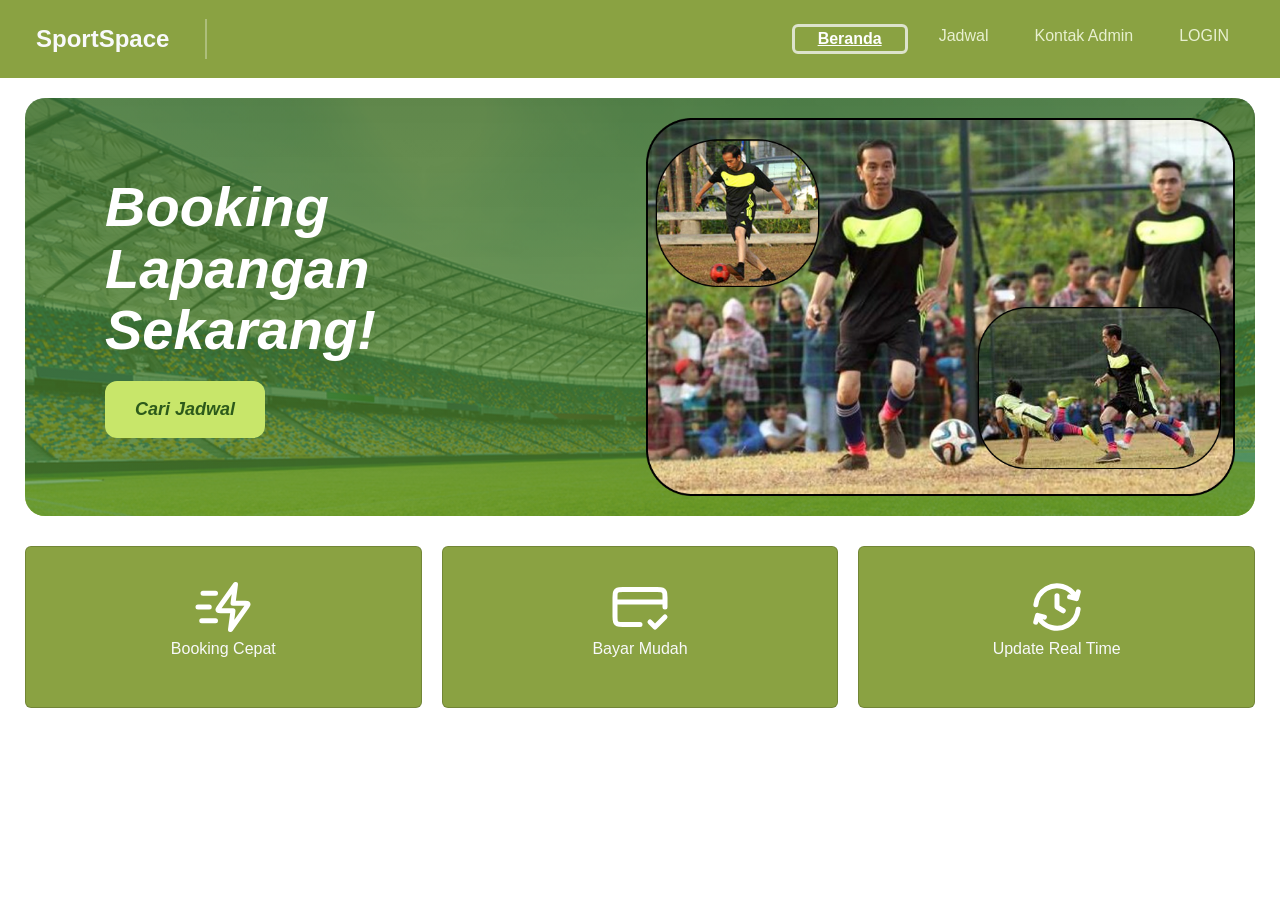
==== Tugas B/SportSpace2/index.html @ 16790922 "Ubah folder" ====
<!DOCTYPE html>
<html lang="id">
<head>
    <meta charset="UTF-8">
    <meta name="viewport" content="width=device-width, initial-scale=1.0">
    <title>SportSpace - Beranda</title>
    <link rel="stylesheet" href="assets/style/style-beranda.css">
    <link href="https://cdn.jsdelivr.net/npm/bootstrap@5.3.3/dist/css/bootstrap.min.css" rel="stylesheet">
    <script src="assets/js/app.js"></script>
</head>
<body>

    <!-- <header class="navbar">
        <div class="logo">
          <span class="sport">Sport</span><span class="space">Space</span>
          <div class="logo-underline"></div>
        </div>
        <div class="nav-divider"></div> -->
        <nav class="navbar navbar-expand-lg d-flex flex-column flex-lg-row py-3">
            <div class="container-fluid d-flex flex-column flex-lg-row align-items-center gap-3">
                <!-- logo -->
                <div class="navbar-brand fw-bold m-0 ps-0 ps-lg-4 text-light">
                    <strong style="font-size: x-large;">SportSpace</strong>
                </div>
                <div class="nav-divider"></div>

                <!-- navigasi -->
                 <div class="d-flex flex-row justify-content-center justify-content-lg-end align-items-center w-100 pe-0 pe-lg-4">
                    <ul class="navbar-nav mb-2 mb-lg-0 gap-3 text-center flex-row w-100 justify-content-center justify-content-lg-end">
                        <li class="nav-item border border-light border-3 border-opacity-75 rounded px-2"><a href="index.html" class="nav-link active text-light">Beranda</a></li>
                        <li class="nav-item"><a href="jadwal.html" class="nav-link text-light">Jadwal</a></li>
                        <li class="nav-item"><a href="kontak.html" class="nav-link text-light">Kontak Admin</a></li>
                        <li class="nav-item"><a href="login.html" class="nav-link text-light">LOGIN</a></li>
                    </ul>
                 </div>
            </div>
        </nav>
    <!-- </header> -->

    <main>
        <section class="hero">
          <div class="hero-bg"></div>
            <div class="hero-left">
                <h1>Booking<br>Lapangan<br>Sekarang!</h1>
                <a href="jadwal.html">
                    <button class="btn-cari">Cari Jadwal</button>
                </a>
                
            </div>
            <div class="hero-visual">
              <img src="assets/img/joko.png" alt="SportSpace Hero Visual" class="img-hero-single">
            </div>
        </section>

        <section class="features">
            <div class="card primaryss-color">
                <div class="icon primaryss-color">
                    <img src="assets/img/fast.svg" alt="Booking Cepat">
                </div>
                <p class="text-light">Booking Cepat</p>
            </div>
            <div class="card primaryss-color">
                <div class="icon primaryss-color">
                    <img src="assets/img/card.svg" alt="Bayar Mudah">

                </div>
                <p class="text-light">Bayar Mudah</p>
            </div>
            <div class="card primaryss-color">
                <div class="icon primaryss-color">
                    <img src="assets/img/clock.svg" alt="Update Real Time">

                </div>
                <p  class="text-light">Update Real Time</p>
            </div>
        </section>
    </main>

</body>
</html>
---- Tugas B/SportSpace2/assets/style/style-beranda.css ----
* {
    margin : 0;
    padding: 0;
    box-sizing: border-box;
    font-family: 'Arial', sans-serif;
}

body {
    background-color: #F9FFE6;
}

.primaryss-color {
    background-color: #8AA242 !important;
}

.secondaryss-color {
    background-color: #c8e66a !important;
}

/* Modifikasi penyesuaian Navbar Bootstrap */
.navbar {
    background-color: #8AA242 !important;
    padding: 15px 40px;
    color: white;
}

.nav-divider {
    width: 2px;
    height: 40px;
    background: rgba(255,255,255,0.3);
    margin: 0 20px;
}

.navbar-nav .nav-link {
    color: #e8f0d0 !important;
    padding: 0 15px !important;
}

.navbar-nav .nav-link.active {
    text-decoration: underline !important;
    font-weight: bold !important;
    color: #FFFFFF !important;
}

/* Hero Section Layout */
.hero {
    position: relative;
    margin: 20px 25px;
    min-height: 400px; 
    border-radius: 20px;
    overflow: hidden;
    display: flex;
    align-items: stretch; 
}

.hero-bg {
    position: absolute;
    inset: 0;
    background: 
        linear-gradient(180deg, rgba(58, 107, 32, 0.8) 0%, rgba(90, 144, 48, 0.7) 100%), 
        url('../img/Lapangan bola.png');
    background-size: cover; 
    background-position: center; 
    z-index: -1;
}

.hero-left {
    flex: 1.2; 
    display: flex;
    flex-direction: column;
    justify-content: center;
    padding-left: 80px;
    padding-right: 20px; 
    z-index: 2;
}

.hero-left h1 {
    font-size: 56px; 
    font-weight: 900;
    color: white;
    font-style: italic;
    line-height: 1.1;
    margin-bottom: 20px;
}

.hero-visual {
    flex: 1.8;
    display: flex; 
    justify-content: flex-end; 
    padding: 20px; 
    overflow: hidden; 
}

.img-hero-single {
    max-width: 90%; 
    max-height: 100%; 
    object-fit: contain; 
}

.btn-cari {
    background: #c8e66a;
    color: #2d5a1b;
    border: none;
    border-radius: 12px;
    padding: 15px 30px;
    font-size: 18px;
    font-weight: bold;
    font-style: italic;
    cursor: pointer;
    transition: 0.2s ease;
}

.btn-cari:hover {
    background: #b5d15c;
    transform: scale(1.03);
}

/* Feature Grid Cards */
.features {
    display: grid;
    grid-template-columns: repeat(3, 1fr); 
    gap: 20px;
    margin: 30px 25px;
}

.card {
    background: #8AA242;
    border: 2px solid #2d5a1b;
    border-radius: 15px;
    padding: 30px;
    text-align: center;
    color: white;
    display: flex;
    flex-direction: column;
    align-items: center;
    justify-content: center;
}

.icon {
    width: 60px;
    height: 60px;
    display: flex;
    justify-content: center;
    align-items: center;
}

.icon img {
    filter: brightness(0) invert(1);
    width: 100%;
    height: auto;
    object-fit: contain;
}
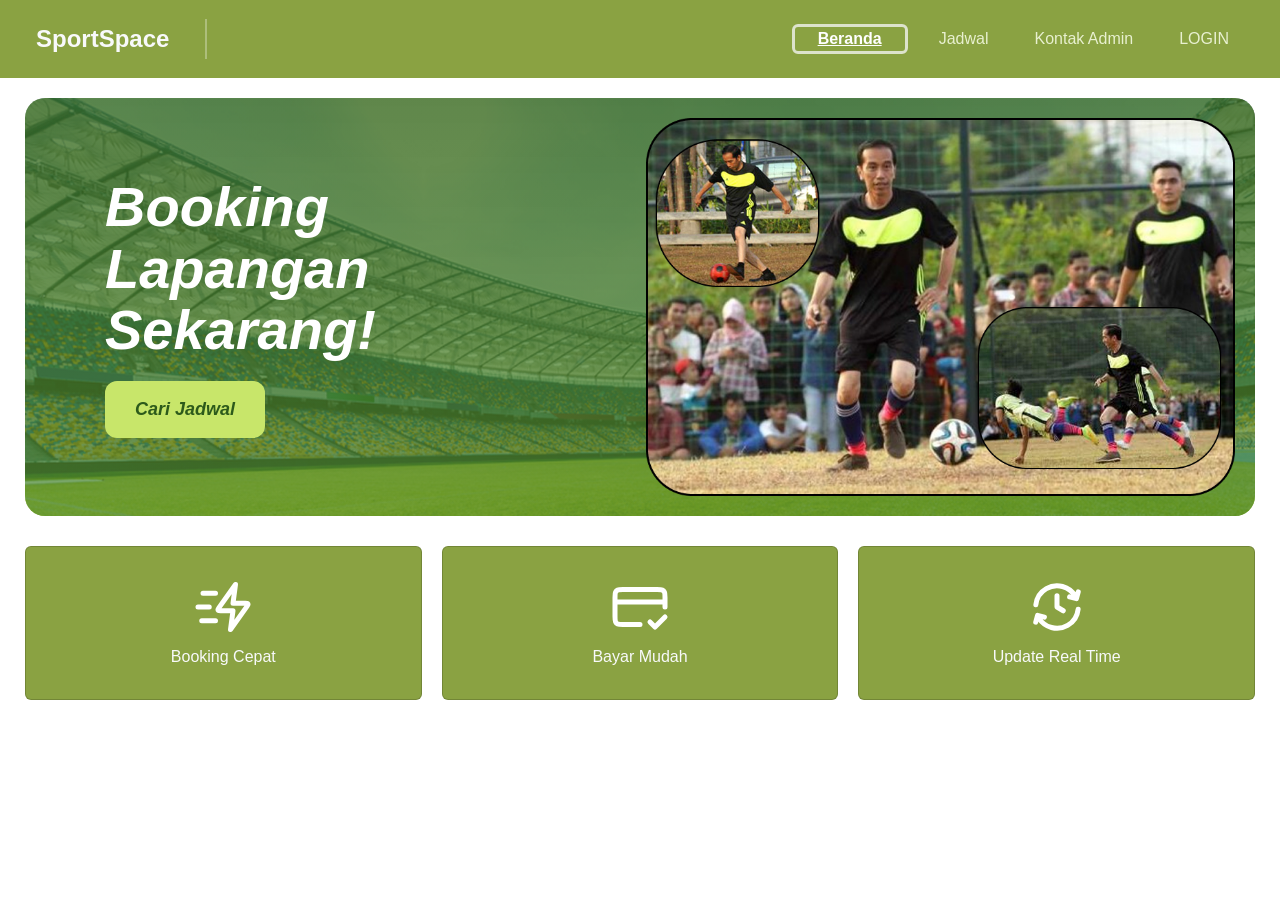
==== commit 9435b84c: "Ubah style-login" ====
--- a/Tugas B/SportSpace2/index.html
+++ b/Tugas B/SportSpace2/index.html
@@ -6,75 +6,64 @@
     <title>SportSpace - Beranda</title>
     <link rel="stylesheet" href="assets/style/style-beranda.css">
     <link href="https://cdn.jsdelivr.net/npm/bootstrap@5.3.3/dist/css/bootstrap.min.css" rel="stylesheet">
-    <script src="assets/js/app.js"></script>
 </head>
 <body>
 
-    <!-- <header class="navbar">
-        <div class="logo">
-          <span class="sport">Sport</span><span class="space">Space</span>
-          <div class="logo-underline"></div>
+    <nav class="navbar navbar-expand-lg d-flex flex-column flex-lg-row py-3">
+        <div class="container-fluid d-flex flex-column flex-lg-row align-items-center gap-3">
+            <div class="navbar-brand fw-bold m-0 ps-0 ps-lg-4 text-light">
+                <strong style="font-size: x-large;">SportSpace</strong>
+            </div>
+            <div class="nav-divider"></div>
+
+            <div class="d-flex flex-row justify-content-center justify-content-lg-end align-items-center w-100 pe-0 pe-lg-4">
+                <ul class="navbar-nav mb-2 mb-lg-0 gap-3 text-center flex-row w-100 justify-content-center justify-content-lg-end align-items-center" id="navLinks">
+                    <li class="nav-item border border-light border-3 border-opacity-75 rounded px-2"><a href="index.html" class="nav-link active text-light">Beranda</a></li>
+                    <li class="nav-item"><a href="jadwal.html" class="nav-link text-light">Jadwal</a></li>
+                    <li class="nav-item"><a href="kontak.html" class="nav-link text-light">Kontak Admin</a></li>
+                    <li class="nav-item" id="authNavOption"><a href="login.html" class="nav-link text-light">LOGIN</a></li>
+                </ul>
+            </div>
         </div>
-        <div class="nav-divider"></div> -->
-        <nav class="navbar navbar-expand-lg d-flex flex-column flex-lg-row py-3">
-            <div class="container-fluid d-flex flex-column flex-lg-row align-items-center gap-3">
-                <!-- logo -->
-                <div class="navbar-brand fw-bold m-0 ps-0 ps-lg-4 text-light">
-                    <strong style="font-size: x-large;">SportSpace</strong>
-                </div>
-                <div class="nav-divider"></div>
-
-                <!-- navigasi -->
-                 <div class="d-flex flex-row justify-content-center justify-content-lg-end align-items-center w-100 pe-0 pe-lg-4">
-                    <ul class="navbar-nav mb-2 mb-lg-0 gap-3 text-center flex-row w-100 justify-content-center justify-content-lg-end">
-                        <li class="nav-item border border-light border-3 border-opacity-75 rounded px-2"><a href="index.html" class="nav-link active text-light">Beranda</a></li>
-                        <li class="nav-item"><a href="jadwal.html" class="nav-link text-light">Jadwal</a></li>
-                        <li class="nav-item"><a href="kontak.html" class="nav-link text-light">Kontak Admin</a></li>
-                        <li class="nav-item"><a href="login.html" class="nav-link text-light">LOGIN</a></li>
-                    </ul>
-                 </div>
-            </div>
-        </nav>
-    <!-- </header> -->
+    </nav>
 
     <main>
         <section class="hero">
-          <div class="hero-bg"></div>
+            <div class="hero-bg"></div>
             <div class="hero-left">
                 <h1>Booking<br>Lapangan<br>Sekarang!</h1>
                 <a href="jadwal.html">
                     <button class="btn-cari">Cari Jadwal</button>
                 </a>
-                
             </div>
             <div class="hero-visual">
-              <img src="assets/img/joko.png" alt="SportSpace Hero Visual" class="img-hero-single">
+                <img src="assets/img/joko.png" alt="SportSpace Hero Visual" class="img-hero-single">
             </div>
         </section>
 
         <section class="features">
             <div class="card primaryss-color">
                 <div class="icon primaryss-color">
-                    <img src="assets/img/fast.svg" alt="Booking Cepat">
+                    <img src="assets/img/fast.svg" alt="Booking Cepat" width="48" height="48">
                 </div>
-                <p class="text-light">Booking Cepat</p>
+                <p class="text-light m-0 pt-2">Booking Cepat</p>
             </div>
             <div class="card primaryss-color">
                 <div class="icon primaryss-color">
-                    <img src="assets/img/card.svg" alt="Bayar Mudah">
-
+                    <img src="assets/img/card.svg" alt="Bayar Mudah" width="48" height="48">
                 </div>
-                <p class="text-light">Bayar Mudah</p>
+                <p class="text-light m-0 pt-2">Bayar Mudah</p>
             </div>
             <div class="card primaryss-color">
                 <div class="icon primaryss-color">
-                    <img src="assets/img/clock.svg" alt="Update Real Time">
-
+                    <img src="assets/img/clock.svg" alt="Update Real Time" width="48" height="48">
                 </div>
-                <p  class="text-light">Update Real Time</p>
+                <p class="text-light m-0 pt-2">Update Real Time</p>
             </div>
         </section>
     </main>
 
+    <script src="https://cdn.jsdelivr.net/npm/bootstrap@5.3.3/dist/js/bootstrap.bundle.min.js"></script>
+    <script src="assets/js/navbar.js"></script>
 </body>
 </html>
